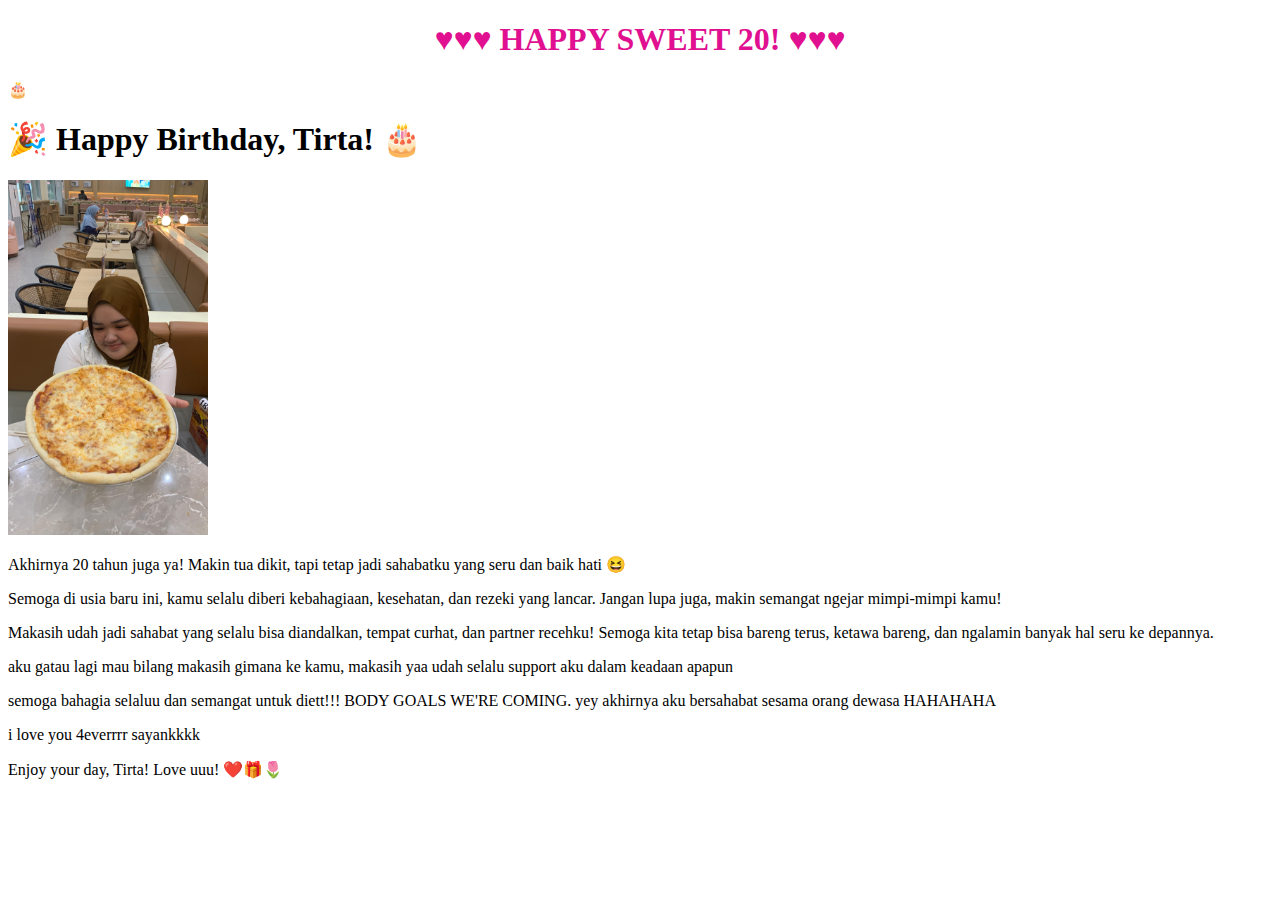
==== hbdkode.html @ dbb2befe "tambah" ====
<!DOCTYPE html>
<html lang="en">
<head>
    <meta charset="UTF-8">
    <meta name="viewport" content="width=device-width, initial-scale=1.0">
    <title>Document</title>
    <link rel="stylesheet" href="hbd.css">

</head>
<body>
    <h1 style="color: hsl(323, 87%, 47%); text-align: center;">♥♥♥ HAPPY SWEET 20! ♥♥♥</h1>
            <div class="card">
                <div class="cake">🎂</div>
                <h1>🎉 Happy Birthday, Tirta! 🎂</h1>
                <img src="tirta.jpg" alt="foto" width="200">
                <p>Akhirnya 20 tahun juga ya! Makin tua dikit, tapi tetap jadi sahabatku yang seru dan baik hati 😆</p>
                <p>Semoga di usia baru ini, kamu selalu diberi kebahagiaan, kesehatan, dan rezeki yang lancar. Jangan lupa juga, makin semangat ngejar mimpi-mimpi kamu!</p>
                <p>Makasih udah jadi sahabat yang selalu bisa diandalkan, tempat curhat, dan partner recehku! Semoga kita tetap bisa bareng terus, ketawa bareng, dan ngalamin banyak hal seru ke depannya.</p>
                <p>aku gatau lagi mau bilang makasih gimana ke kamu, makasih yaa udah selalu support aku dalam keadaan apapun</p>
                <p>semoga bahagia selaluu dan semangat untuk diett!!! BODY GOALS WE'RE COMING. yey akhirnya aku bersahabat sesama orang dewasa HAHAHAHA</p>
                <P>i love you 4everrrr sayankkkk </P>
                <p>Enjoy your day, Tirta! Love uuu! ❤️🎁🌷</p>
            </div>
        </body>
        
</body>

</html>
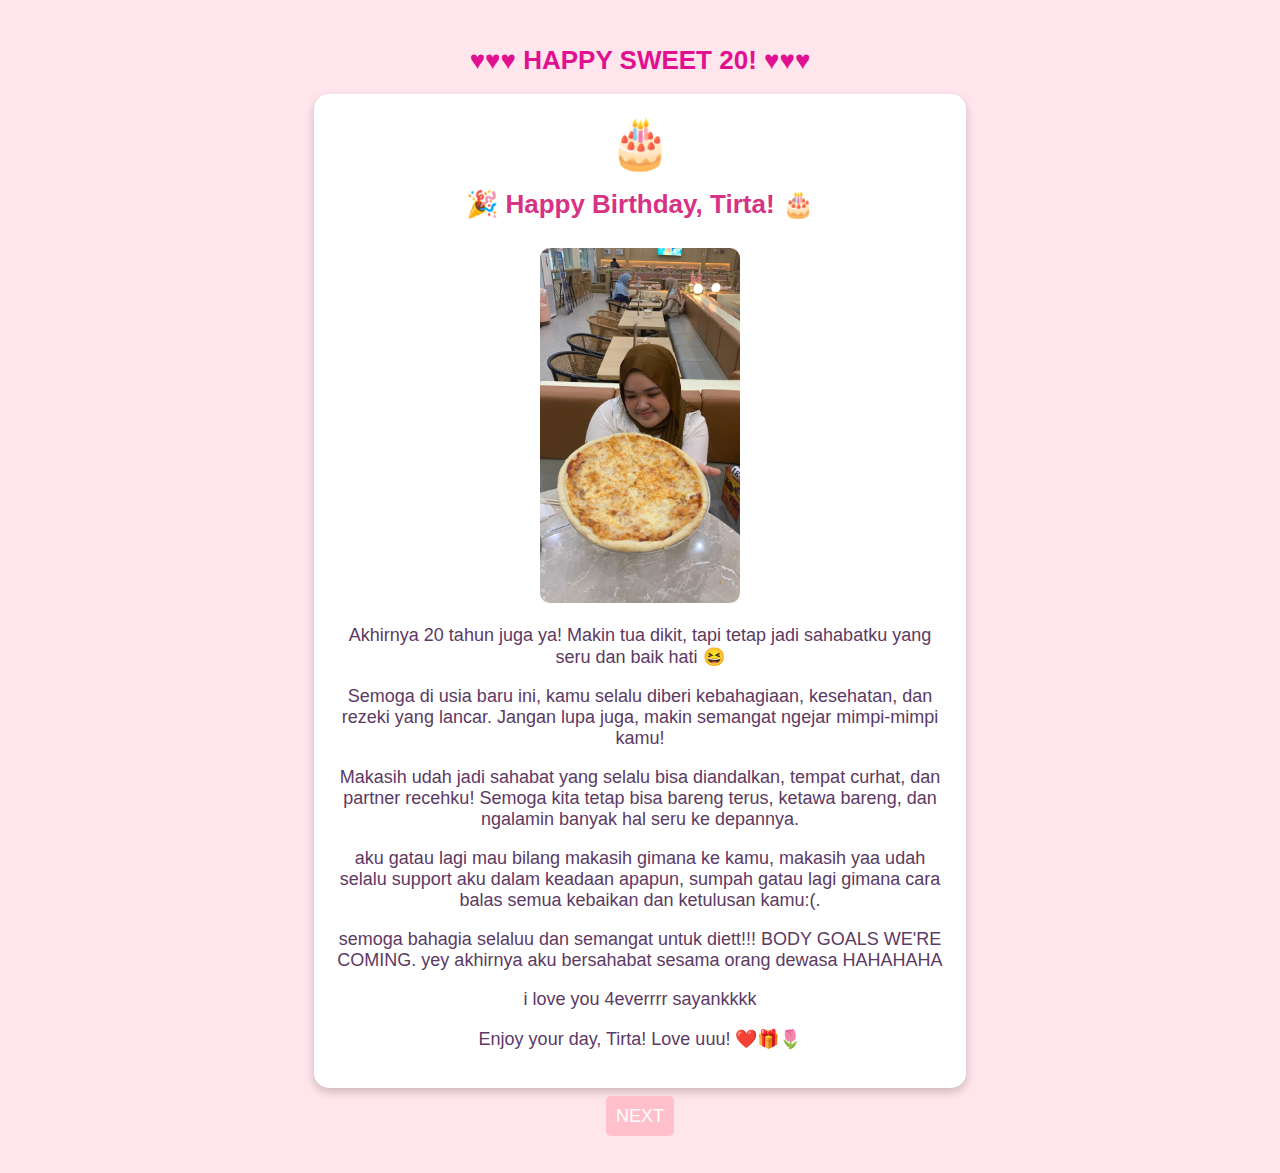
==== commit 8cfdc2c7: "update kode" ====
--- a/hbdkode.html
+++ b/hbdkode.html
@@ -16,11 +16,26 @@
                 <p>Akhirnya 20 tahun juga ya! Makin tua dikit, tapi tetap jadi sahabatku yang seru dan baik hati 😆</p>
                 <p>Semoga di usia baru ini, kamu selalu diberi kebahagiaan, kesehatan, dan rezeki yang lancar. Jangan lupa juga, makin semangat ngejar mimpi-mimpi kamu!</p>
                 <p>Makasih udah jadi sahabat yang selalu bisa diandalkan, tempat curhat, dan partner recehku! Semoga kita tetap bisa bareng terus, ketawa bareng, dan ngalamin banyak hal seru ke depannya.</p>
-                <p>aku gatau lagi mau bilang makasih gimana ke kamu, makasih yaa udah selalu support aku dalam keadaan apapun</p>
+                <p>aku gatau lagi mau bilang makasih gimana ke kamu, makasih yaa udah selalu support aku dalam keadaan apapun, sumpah gatau lagi gimana cara balas semua kebaikan dan ketulusan kamu:(. </p>
                 <p>semoga bahagia selaluu dan semangat untuk diett!!! BODY GOALS WE'RE COMING. yey akhirnya aku bersahabat sesama orang dewasa HAHAHAHA</p>
                 <P>i love you 4everrrr sayankkkk </P>
                 <p>Enjoy your day, Tirta! Love uuu! ❤️🎁🌷</p>
+                
             </div>
+            <p style="text-align: center;">
+                <a href="hbdkode2.html" style="background-color: pink; padding: 10px; border-radius: 5px; text-decoration: none; color: white;">NEXT</a>
+            </p>
+            <audio autoplay loop>
+                <source src="music.m4a" type="audio/mpeg">
+                Browser kamu tidak mendukung pemutaran audio.
+            </audio>
+            <script>
+                window.addEventListener('DOMContentLoaded', () => {
+                    const audio = new Audio('musik.mp3');
+                    audio.play().catch(error => console.log('Autoplay diblokir, user harus klik dulu.'));
+                });
+            </script>
+            
         </body>
         
 </body>
--- a/hbd.css
+++ b/hbd.css
@@ -0,0 +1,40 @@
+body {
+    background-color: #ffe5ec;
+    font-family: 'Poppins', sans-serif;
+    text-align: center;
+    padding: 20px;
+}
+
+.card {
+    background: white;
+    width: 50%;
+    margin: auto;
+    padding: 20px;
+    border-radius: 15px;
+    box-shadow: 0px 4px 10px rgba(0, 0, 0, 0.2);
+}
+
+h1 {
+    color: #d63384;
+    font-size: 26px;
+}
+
+p {
+    color: #5c3a64;
+    font-size: 18px;
+}
+
+img {
+    border-radius: 10px;
+    margin-top: 10px;
+}
+
+.cake {
+    font-size: 50px;
+    margin-bottom: 10px;
+}
+
+video {
+    display: block;
+    margin: auto;
+}